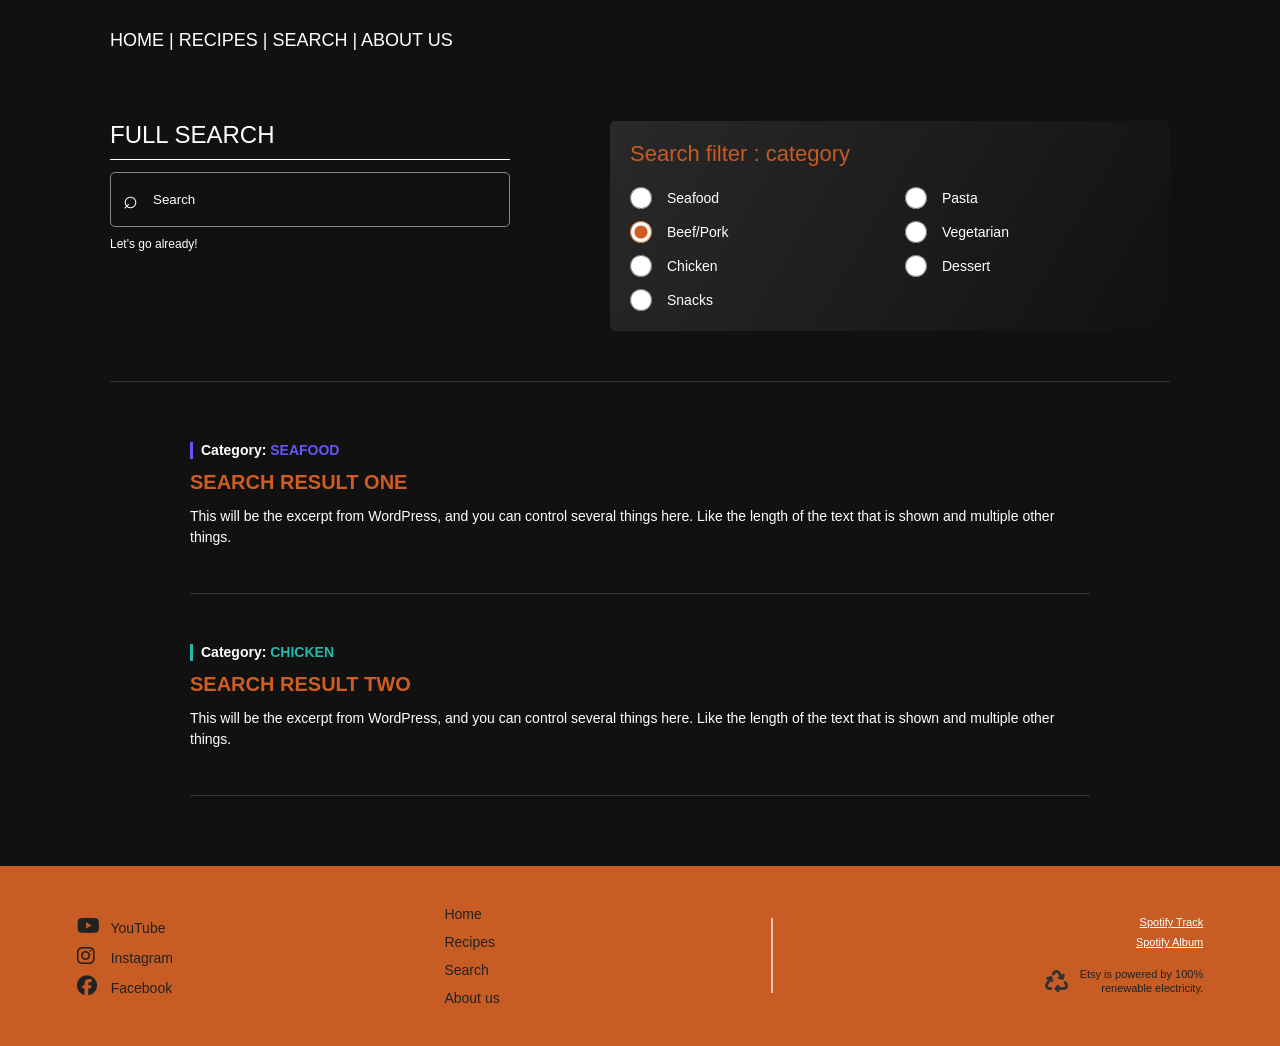
==== search.html @ 8488fdd6 "Initial commit" ====
<!DOCTYPE html>
<html lang="en">
<head>

    <link rel="stylesheet"
href="https://cdnjs.cloudflare.com/ajax/libs/font-awesome/6.5.2/css/all.min.css">

    <meta charset="UTF-8">
    <meta name="viewport" content="width=device-width, initial-scale=1.0">
    <title>Search Recipes</title>
    <link rel="stylesheet" href="css/style.css">
</head>
<body class="search-page">

    <!-- MENU -->
    <nav class="search-nav">
        <a href="home.html">HOME</a> |
        <a href="recipes.html">RECIPES</a> |
        <a href="search.html">SEARCH</a> |
        <a href="about.us.html">ABOUT US</a>

    </nav>

    <main class="search-container">

        <!-- SØGNING OG FILTER -->
        <section class="search-top">

            <div class="search-left">
                <h1>FULL SEARCH</h1>

                <div class="search-field">
                    <span>⌕</span>
                    <input type="search"
                           placeholder="Search"
                           aria-label="Search recipes">
                </div>

                <p>Let's go already!</p>
            </div>

            <div class="search-filter">
                <h2>Search filter : category</h2>

                <div class="filter-grid">
                    <label><input type="radio" name="category" value="seafood"> Seafood</label>
                    <label><input type="radio" name="category" value="pasta"> Pasta</label>
                    <label><input type="radio" name="category" value="beef" checked> Beef/Pork</label>
                    <label><input type="radio" name="category" value="vegetarian"> Vegetarian</label>
                    <label><input type="radio" name="category" value="chicken"> Chicken</label>
                    <label><input type="radio" name="category" value="dessert"> Dessert</label>
                    <label><input type="radio" name="category" value="snacks"> Snacks</label>
                </div>
            </div>

        </section>

        <!-- SØGERESULTATER -->
        <section class="search-results">

            <article class="result">
                <p class="category purple">
                    Category: <span>SEAFOOD</span>
                </p>

                <h2>SEARCH RESULT ONE</h2>

                <p>
                    This will be the excerpt from WordPress,
                    and you can control several things here.
                    Like the length of the text that is shown
                    and multiple other things.
                </p>
            </article>

            <article class="result">
                <p class="category turquoise">
                    Category: <span>CHICKEN</span>
                </p>

                <h2>SEARCH RESULT TWO</h2>

                <p>
                    This will be the excerpt from WordPress,
                    and you can control several things here.
                    Like the length of the text that is shown
                    and multiple other things.
                </p>
            </article>

        </section>

    </main>

    <footer class="footer">

    <!-- Sociale medier -->
    <div class="footer-social">
        <a href="#">
            <i class="fa-brands fa-youtube"></i>
            YouTube
        </a>

        <a href="#">
            <i class="fa-brands fa-instagram"></i>
            Instagram
        </a>

        <a href="#">
            <i class="fa-brands fa-facebook"></i>
            Facebook
        </a>
    </div>

    <!-- Menu -->
    <div class="footer-menu">
        <a href="#">Home</a>
        <a href="#">Recipes</a>
        <a href="#">Search</a>
        <a href="#">About us</a>
    </div>

    <!-- Lodret streg -->
    <div class="footer-line"></div>

    <!-- Højre side -->
    <div class="footer-right">
        <div class="spotify">
            <a href="#">Spotify Track</a>
            <a href="#">Spotify Album</a>
        </div>

        <div class="eco">
            <i class="fa-solid fa-recycle"></i>
            <p>
                Etsy is powered by 100%<br>
                renewable electricity.
            </p>
        </div>
    </div>

</footer>

</body>
</html>
---- css/style.css ----
/* Home site*/

:root {
    --width-full: 100%;
    --width-12col: 1200px;


    /*grid setting*/

    --grid-gap: 10px;
    --padding-default: 20px;

    /*colours*/

    --background-color-navigation: #00000088;
    --background-color-light: #ededed;
    --background-color-dark-bg: #111111;
    --primary-color: #bf5b23;
    --color-white: #ffffff;
    --color-dark: #373737;
    --color-light: #ebebeb;

    /*color swatch categories */

    --category-seafood: #3e30e2;
    --category-chicken: #249c8e;
    --category-meat: #d09189;
    --category-vegetarian: #298f3f;
    --category-snacks: #9a951e;
    --category-pasta: #bf5b23;
    --category-desserts: #9374eb;

}

/* data-category attributes */
div[data-category="Seafood"] {
    border-left: 1px solid var(--category-seafood);
}

p[data-category="Seafood"] {
    color: var(--category-seafood);
}

span[data-category="Seafood"] {
    color: var(--category-seafood);
}

div[data-category="vegetarian"] {
    border-left: 1px solid var(--category-vegetarian);
}

p[data-category="vegetarian"] {
    color: var(--category-vegetarian);
}

span[data-category="vegetarian"] {
    color: var(--category-vegetarian);
}

div[data-category="chicken"] {
    border-left: 1px solid var(--category-chicken);
}

p[data-category="chicken"] {
    color: var(--category-chicken);
}

span[data-category="chicken"] {
    color: var(--category-chicken);
}

div[data-category="pasta"] {
    border-left: 1px solid var(--category-pasta);
}

p[data-category="pasta"] {
    color: var(--category-pasta);
}

span[data-category="pasta"] {
    color: var(--category-pasta);
}

div[data-category="snacks"] {
    border-left: 1px solid var(--category-snacks);
}

p[data-category="snacks"] {
    color: var(--category-snacks);
}

span[data-category="snacks"] {
    color: var(--category-snacks);
}

div[data-category="meat"] {
    border-left: 1px solid var(--category-meat);
}

p[data-category="meat"] {
    color: var(--category-meat);
}

span[data-category="meat"] {
    color: var(--category-meat);
}

div[data-category="desserts"] {
    border-left: 1px solid var(--category-desserts);
}

p[data-category="desserts"] {
    color: var(--category-desserts);
}

span[data-category="desserts"] {
    color: var(--category-desserts);
}

* {
    margin: 0;
    padding: 0;
    box-sizing: border-box;
}

body {
    width: var(--width-full);
    font-family: "Roboto", sans-serif;
    height: 100%;
    position: relative;
    background-color: var(--background-color-dark-bg);

}

.container {
    display: grid;
    grid-template-rows: auto;
    gap: var(--grid-gap);
    width: var(--width-full);
}


.navigation,
.hero,
.image_section,
.footer {
    width: var(--width-full)
        /* den har fuld vidde */
}

.todays_recipes,
.categories,
.content_area {
    width: var(--width-12col);
    margin: 0 auto 0 auto;
}

.hamburger-menu{
    display: none;
    color:var(--background-color-light);
    font-size: 24px;
}

.mobile-menu{
    display: none;
}


.navigation {
    width: var(--width-full);
    height: 80px;
    background-color: var(--background-color-navigation);
    padding: 20px;
    display: flex;
    justify-content: center;
    align-items: center;
    position: absolute;
    top: 20px;
    left: 0;
    z-index: 10;
    text-transform: uppercase;
}

/* For cool floaty later JS */
.navigation.fixed {
    position: fixed;
    top: 0;
    width: 100%;
    z-index: 1000;
}

.menu-container {
    width: var(--width-12col);
}

.menu-container ul {
    display: flex;
}

.menu-container ul li {
    list-style: none;

}

.menu-container a {
    padding: 0 10px;
    text-decoration: none;
    color: var(--background-color-light);
    border-right: 1px solid var(--background-color-light);
}

.menu-container a:hover {
    color: var(--primary-color);
}

.menu-container li:last-child a {
    border-right: none;
}

/* Hero section*/
.hero {
    display: flex;
    justify-content: center;
    color: var(--background-color-light);
    position: relative;
    width: var(--width-full);
    top: 0;
    min-height: 600px;
    height: auto;
    margin: 0;
    background-image: url("https://picsum.photos/1920/800");
    background-size: cover;
    background-position: center;

}

.hero-container {
    width: var(--width-12col);
    height: 100%;
    display: grid;
    grid-template-columns: repeat(12, 1fr);
    grid-template-rows: auto auto auto;
    gap: var(--grid-gap);
}

.hero-text {
    grid-column: 1/span 4;
    /* spanning over 4 colums*/
    grid-row: 1;
    margin-top: 200px;
}

.hero-text h4,
h6 {
    padding: 0;
    margin: 0;
}

.hero-text h4 {
    font-weight: 400;
    font-size: 34px;
    text-transform: uppercase;
}

.hero-text h6 {
    font-weight: 400;
    font-size: 12px;
    text-transform: uppercase;
}

.hero-search {
    grid-column: 2/span 3;
    grid-row: 2;
    margin-top: 50px;
}

.search-box {
    position: relative;
    display: flex;
    align-items: center;
}

.search-input {
    padding: 10px 20px 10px 40px;
    background-color: transparent;
    border-radius: 5px;
    border: 1px solid var(--background-color-light);
    outline: none;
    color: var(--background-color-light);
}

.search-input::placeholder {
    color: var(--background-color-light);
}

.search-icon {
    position: absolute;
    left: 10px;
    font-size: 24px;
    display: flex;
    align-items: center;
}


/* Todays recipes stuff start*/
.todays_recipes {
    height: fit-content;
    width: var(--width-12col);
    display: grid;
    grid-template-rows: 130px auto;
    grid-template-columns: 1fr;
    gap: var(--grid-gap);
}

.todays_recipes_content_block_image img {
    height: 200px;
    width: 100%;
    background-size: cover;
    background-position: center;
}

.todays_recipes_headline {
    height: 60px;
    color: var(--color-white);
    border-bottom: 1px solid var(--color-white);
    display: flex;
    justify-content: flex-start;
    align-items: center;
    font-size: 37px;
    text-transform: uppercase;
    font-weight: 700;
    margin-top: 70px;
}

.todays_recipes_content {
    display: grid;
    grid-template-columns: repeat(4, 1fr);
    gap: var(--grid-gap);
    height: fit-content;
    width: var(--width-12col);
}

.todays_recipes_content_block {
    background-color: var(--background-color-light);
    border-radius: 5px;
    display: flex;
    flex-direction: column;
    position: relative;
}

.todays_recipes_content_block_text {
    padding: 20px;
    color: var(--color-dark);
    display: flex;
    flex-direction: column;
    justify-content: space-between;
    flex: 1;
}

.todays_recipes_content_block_text_top h5 {
    font-weight: 700px;
    font-size: 20px;
    margin-bottom: 10px;
    text-transform: uppercase;
}

.todays_recipes_content_block_text p {
    font-size: 16px;
}

.todays_recipes_content_bottom_area {
    display: flex;
    justify-content: space-between;
    margin: 20px 0 0 0;
}

.todays_recipes_content_bottom_area_left {
    display: flex;
    justify-content: space-between;
    padding: 0 0 0 10px;
    flex-direction: column;
}

.todays_recipes_content_bottom_area_left p {
    font-size: 14px;
    font-weight: 400;
    text-transform: uppercase;
}

.todays_recipes_content_bottom_area_right button {
    background-color: var(--color-dark);
    border: 1px solid var(--background-color-light);
    border-radius: 5px;
    padding: 8px 16px;
    font-size: 14px;
    font-weight: 400;
    cursor: pointer;
}

.todays_recipes_content_bottom_area_right button a {
    color: var(--color-white);
    text-decoration: none;
    text-transform: uppercase;
    font-size: 12px;
    transition: 0.3s;
}

.todays_recipes_content_bottom_area_right button a:hover {
    color: var(--primary-color);
}

.categories {
    width: var(--width-12col);
}

.categories_content {
    display: flex;
    background-color: var(--background-color-light);
    gap: var(--grid-gap);
    padding: 20px 0;
    border-radius: 5px;
    margin: 10px auto;
    justify-content: space-evenly;
}

.categories_content_block{
    display:flex;
    justify-content: center;
    align-items: center;
    font-size: 16px;
    font-weight: 700;
    text-transform: uppercase;
    flex-direction: column;
}

.categories_content_block svg {
    font-size: 40px;
}

/*image section start*/
.image_section{
    width:var(--width-full);
    height: 400px;
    display: flex;
    justify-content: center;
    background-image: url("https://picsum.photos/1920/400");
    background-size: cover;
    background-position: center;
    clip-path: polygon(0 0, 100% 11%, 100% 100%, 0% 100%); 
}

.image_section_controller{
    width: var(--width-12col);
    display: grid;
    grid-template-columns: repeat(12, 1fr);
    grid-template-rows: 100px auto 50px;
}

.image_section_box{
    grid-row:2;
    background-color: var(--background-color-light);
    grid-column: 9/ span 4;
    height: fit-content;
    padding: 30px;
    border-radius: 5px;
}

.image_section h4{
    color:var(--primary-color);
    text-transform: uppercase;
    font-size: 16 px;
    font-weight: 700;
    padding: 0 0 10px 0;
    padding-left: 12px;
}

.image_section p{
    font-size: 15px;
    color: var(--color-dark);
}


* {
    margin: 0;
    padding: 0;
    box-sizing: border-box;
}

body {
    background-color: #111;
    font-family: Arial, sans-serif;
    color: #333;
}

/* Hele sidens indhold */
.container {
    width: 90%;
    max-width: 1200px;
    margin: 30px auto 100px;
}

/* Overskrift */
h1 {
    color: white;
    font-size: 36px;
    margin-bottom: 25px;
    padding-bottom: 10px;
    border-bottom: 1px solid white;
}

/* Grid med to kolonner */
.kitchen-grid {
    display: grid;
    grid-template-columns: 1fr 1fr;
}

/* Tekstbokse */
.text-box {
    background-color: #ebebeb;
    min-height: 355px;
    display: flex;
    align-items: center;
    justify-content: center;
    padding: 40px;
}

.content {
    width: 100%;
    max-width: 350px;
}

.image_section_box h4 {
    font-size: 14px;
    margin-bottom: 15px;
    border-left: 2px solid #c85a20; 
    padding-left: 8px;
}

h2 {
    color: #c85a20;
    font-size: 21px;
    margin-bottom: 15px;
}

p {
    font-size: 15px;
    line-height: 1.2;
  /*   margin-bottom: 40px; */
}

/* Knapper */
.button {
    display: inline-block;
    background-color: #383838;
    color: white;
    text-decoration: none;
    text-align: center;
    padding: 10px 30px;
    min-width: 165px;
    border-radius: 4px;
    box-shadow: 1px 2px 3px #999;
}

.button:hover {
    background-color: #c85a20;
}

/* Billeder */
.image-box {
    height: 355px;
}

.image-box img {
    width: 100%;
    height: 100%;
    object-fit: cover;
    display: block;
}

/* Mobilvisning */
@media (max-width: 700px) {
    .kitchen-grid {
        grid-template-columns: 1fr;
    }

    .text-box {
        min-height: 300px;
        padding: 30px;
    }

    .image-box {
        height: 250px;
    }

    h1 {
        font-size: 28px;
    }
}


/* FOOTER */

.footer {
    background-color: #c75d24;
    display: flex;
    justify-content: space-between;
    align-items: center;
    padding: 40px 6%;
    min-height: 155px;
    font-family: Arial, sans-serif;
}

/* Sociale medier */
.footer-social {
    display: flex;
    flex-direction: column;
    gap: 10px;
}

.footer-social a {
    color: #222;
    text-decoration: none;
    font-size: 14px;
}

.footer-social i {
    font-size: 20px;
    width: 30px;
}

/* Menu */
.footer-menu {
    display: flex;
    flex-direction: column;
    gap: 12px;
}

.footer-menu a {
    color: #222;
    text-decoration: none;
    font-size: 14px;
}

/* Lodret streg */
.footer-line {
    width: 2px;
    height: 75px;
    background-color: #f4c6a5;
}

/* Højre side */
.footer-right {
    display: flex;
    flex-direction: column;
    align-items: flex-end;
    gap: 20px;
}

/* Spotify links */
.spotify {
    display: flex;
    flex-direction: column;
    align-items: flex-end;
    gap: 8px;
}

.spotify a {
    color: white;
    font-size: 11px;
    text-decoration: underline;
}

/* Miljøtekst */
.eco {
    display: flex;
    align-items: center;
    gap: 12px;
}

.eco i {
    font-size: 23px;
    color: #333;
}

.eco p {
    font-size: 11px;
    color: #222;
    text-align: right;
    margin: 0;
}

/* Hover-effekt */
.footer a:hover {
    color: white;
}

/* Mobil */
@media (max-width: 700px) {
    .footer {
        flex-direction: column;
        align-items: flex-start;
        gap: 30px;
        padding: 30px;
    }

    .footer-line {
        display: none;
    }

    .footer-right {
        align-items: flex-start;
        width: 100%;
    }

    .spotify {
        align-items: flex-start;
        max-width: 100%;
    }

    .spotify a {
        overflow-wrap: anywhere;
    }
}

/* RWD start */
@media (width <= 768px) {
    :root{
        --width-12col:100%;
    }
    
    body{
    
    }

    .menu-container{
        display: none;
    }

    .hamburger-menu{
        display: block;
    }

    .mobile-menu{
        position: fixed;
        top:0;
        right:0;
        height: 100%;
        background-color: var(--color-dark);
        box-shadow: -2px 0 5px #00000080; 
        transform: translateX(100%);
        z-index: 1000;
        display: block;
        transition: transform 0.8s ease-in-out, opacity 0.8s ease-in-out;
    }

    .mobile-menu.open{
        visibility: visible;
        opacity: 1;
        transform: translateX(0);
        transition: transform 0.8s ease-in-out, opacity 0.8s ease-in-out;
    }

    .mobile-menu ul{
        padding: 0;
    }

    .mobile-menu ul li {
        list-style: none;
        text-decoration: none;
        padding: 15px;
    }

    .mobile-menu ul li a {
        color: var(--background-color-light);
        text-decoration: none;
    }

    .mobile-menu .menu-item {
        display: block;
        padding: 15px;
        font-weight: 700;
        text-transform: uppercase;
    }

    .todays_recipes{
        width: 90%;
    }

    .todays_recipes_content{
        grid-template-columns: repeat(1,1fr);
    }

    .todays_recipes_content_block_image img{
        height: 300px;
        width: 100%;
        object-fit: cover;
    }

    .categories_content{
        flex-wrap: wrap;
        justify-content: flex-start;
    }

    .categories_content_block{
        width:45%;
        margin:5px;
    }

    .image_section {
        display:none;
    }

    .image-box {
        display: none;
    }

 .footer {
        display: flex;
        flex-direction: column;
        align-items: center;
        justify-content: center;
        gap: 25px;
        padding: 35px 20px;
        text-align: center;
    }

    /* Sociale medier */
    .footer-social {
        display: flex;
        flex-direction: row;
        justify-content: center;
        gap: 25px;
    }

    .footer-social a {
        font-size: 0;
    }

    .footer-social i {
        font-size: 26px;
        width: auto;
    }

    /* Menu */
    .footer-menu {
        display: flex;
        flex-direction: row;
        justify-content: center;
        gap: 20px;
    }

    .footer-menu a {
        font-size: 14px;
    }

    /* Spotify og højre side */
    .footer-right {
        display: flex;
        flex-direction: column;
        align-items: center;
        gap: 20px;
    }

    /* Streg */
    .footer-line {
        width: 80%;
        height: 1px;
        background-color: #a94d1e;
    }

.kitchen-grid {
        display: grid;
        grid-template-columns: 1fr;
        gap: 20px;
    }

    .text-box {
        width: 100%;
    }

    .image-box {
        width: 100%;
    }

    .image-box img {
        width: 100%;
        height: auto;
        display: block;
    }

    /* HERO - MOBILVISNING */

.hero {
    min-height: 550px;
    height: auto;
    padding: 40px 20px;

    background-position: center;
    background-size: cover;
}

.hero-container {
    display: flex;
    flex-direction: column;
    align-items: center;
    justify-content: center;

    width: 100%;
    height: auto;
    gap: 25px;
}

.hero-text {
    width: 100%;
    margin-top: 0;

    text-align: center;
    grid-column: auto;
    grid-row: auto;
}

.hero-text h4 {
    font-size: 28px;
    line-height: 1.2;
    margin-bottom: 10px;
}

.hero-text h6 {
    font-size: 14px;
}

/* SØGEFELT */

.hero-search {
    width: 100%;
    max-width: 320px;
    margin-top: 20px;

    grid-column: auto;
    grid-row: auto;
}

.search-box {
    width: 100%;
}

.search-input {
    width: 100%;
    box-sizing: border-box;
    padding: 12px 15px 12px 45px;
}

.hero-text {
    border-left: none;
}

.hero-text h4,
.hero-text h6 {
    border-left: none;
}
}

/* SEARCH PAGE */

.search-page {
    background-color: #111;
    color: white;
    font-family: Arial, sans-serif;
    margin: 0;
}

/* MENU */

.search-page .search-nav {
    max-width: 1100px;
    margin: 30px auto;
    padding: 0 20px;
    font-size: 18px;
    justify-content: flex-start;
}

.search-page .search-nav a {
    color: white;
    text-decoration: none;
}
.search-page .search-nav a:hover {
    color: #cf5d22;
}

.search-page .search-nav .active {
    color: #cf5d22;
}

/* CONTAINER */

.search-container {
    max-width: 1100px;
    margin: 70px auto;
    padding: 0 20px;
}

/* SØGNING OG FILTER */

.search-top {
    display: grid;
    grid-template-columns: 1fr 1.4fr;
    gap: 100px;
    align-items: start;
    padding-bottom: 50px;
    border-bottom: 1px solid #333;
}

.search-left h1 {
    font-size: 24px;
    font-weight: 400;
    margin-bottom: 12px;
}

.search-field {
    display: flex;
    align-items: center;
    gap: 15px;
    border: 1px solid #888;
    border-radius: 5px;
    padding: 12px;
}

.search-field span {
    font-size: 25px;
}

.search-field input {
    background: transparent;
    border: none;
    outline: none;
    color: white;
    width: 100%;
}

.search-field input::placeholder {
    color: white;
}

.search-left p {
    font-size: 12px;
    margin-top: 10px;
}

/* FILTER */

.search-filter {
    background: linear-gradient(120deg, #292929, #111);
    padding: 20px;
    border-radius: 5px;
}

.search-filter h2 {
    font-size: 22px;
    font-weight: 400;
    margin: 0 0 20px;
}

.filter-grid {
    display: grid;
    grid-template-columns: 1fr 1fr;
    gap: 12px 30px;
}

.filter-grid label {
    display: flex;
    align-items: center;
    gap: 15px;
    font-size: 14px;
    cursor: pointer;
}

.filter-grid input {
    width: 22px;
    height: 22px;
    accent-color: #cf5d22;
}

/* RESULTATER */

.search-results {
    max-width: 900px;
    margin: 50px auto;
}

.result {
    padding: 10px 0 45px;
    margin-bottom: 40px;
    border-bottom: 1px solid #333;
}

.result .category {
    font-size: 14px;
    font-weight: bold;
    margin-bottom: 12px;
    padding-left: 8px;
}

.purple {
    border-left: 3px solid #6556f6;
}

.purple span {
    color: #6556f6;
}

.turquoise {
    border-left: 3px solid #20b9ad;
}

.turquoise span {
    color: #20b9ad;
}

.result h2 {
    font-size: 20px;
    color: #cf5d22;
    margin-bottom: 12px;
}

.result > p:not(.category) {
    font-size: 14px;
    line-height: 1.5;
}

/* ABOUT SIDE */

.about-page {
    margin: 0;
    background-color: #141414;
    color: white;
    font-family: Arial, sans-serif;
}

/* MENU */

.about-page .menu {
    display: flex;
    align-items: center;
    gap: 12px;
    padding: 45px 6%;
}

.about-page .menu a {
    color: white;
    text-decoration: none;
    font-size: 18px;
    font-weight: 400;
    transition: color 0.3s;
}

/* LODRET STREG MELLEM MENUPUNKTER */

.about-page .menu a:not(:last-child)::after {
    content: "|";
    color: white;
    margin-left: 12px;
}

/* ORANGE VED HOVER */

.about-page .menu a:hover {
    color: #f28c28;
}

/* AKTIV SIDE */

.about-page .menu a.active {
    color: white;
}

/* INDHOLD */

.about-container {
    width: 90%;
    max-width: 1200px;
    margin: 20px auto 30px;
}

/* OVERSKRIFT */

.about-container h1 {
    font-size: 36px;
    font-weight: 400;
    margin-bottom: 24px;
    padding-bottom: 8px;
    border-bottom: 1px solid #aaa;
}

/* RÆKKER MED TEKST OG BILLEDER */

.about-row {
    display: grid;
    grid-template-columns: 1fr 1fr;
    gap: 25px;
    margin-bottom: 45px;
    align-items: stretch;
}

/* HVIDE TEKSTBOKSE */

.about-text {
    background-color: #fff;
    color: black;
    padding: 35px 20px;
    display: flex;
    flex-direction: column;
    justify-content: center;
}

.about-text p {
    font-size: 18px;
    line-height: 1.25;
    margin: 0 0 20px;
}

.about-text p:last-child {
    margin-bottom: 0;
}

.about-text h2 {
    font-size: 21px;
    font-weight: 900;
    margin-bottom: 25px;
}

/* BILLEDER PÅ ABOUT SIDEN */

.about-page .about-row img {
    width: 100%;
    height: 100%;
    min-height: 350px;
    object-fit: cover;
    display: block;
}

/* NYHEDSBREV */

.about-page .about-newsletter {
    background-color: #141414;
    padding: 120px 20px 100px;
    color: white;
}

.about-page .newsletter-content {
    max-width: 510px;
    margin: 0 auto;
}

/* SOCIALE MEDIER */

.about-page .newsletter-socials {
    display: flex;
    justify-content: center;
    align-items: center;
    gap: 45px;
    margin-bottom: 30px;
}

.about-page .newsletter-socials a {
    color: #f27c00;
    font-size: 36px;
    text-decoration: none;
}

.about-page .newsletter-socials a:hover {
    color: white;
}

/* OVERSKRIFT */

.about-page .newsletter-content h2 {
    text-align: center;
    font-size: 17px;
    font-weight: normal;
    margin-bottom: 35px;
     color: white;
}

/* ORANGE TEKST */

.about-page .newsletter-content p {
    color: #f27c00;
    font-size: 14px;
    line-height: 1.25;
    margin-bottom: 35px;
}

/* FORMULAR */

.about-page .newsletter-form {
    display: flex;
    flex-direction: column;
    gap: 22px;
}

.about-page .newsletter-form input {
    width: 100%;
    box-sizing: border-box;
    padding: 20px 12px;
    background-color: #d9d9d9;
    border: none;
    font-size: 14px;
    height: 57px;
}

.about-page .newsletter-form button {
    background-color: #f27c00;
    color: white;
    border: none;
    height: 57px;
    font-size: 14px;
    cursor: pointer;
    margin-top: 14px;
}

.about-page .newsletter-form button:hover {
    background-color: #d96e00;
}

/* ORANGE FOOTER */

.about-page .about-footer {
    background-color: #f27c00;
    width: 100%;
}
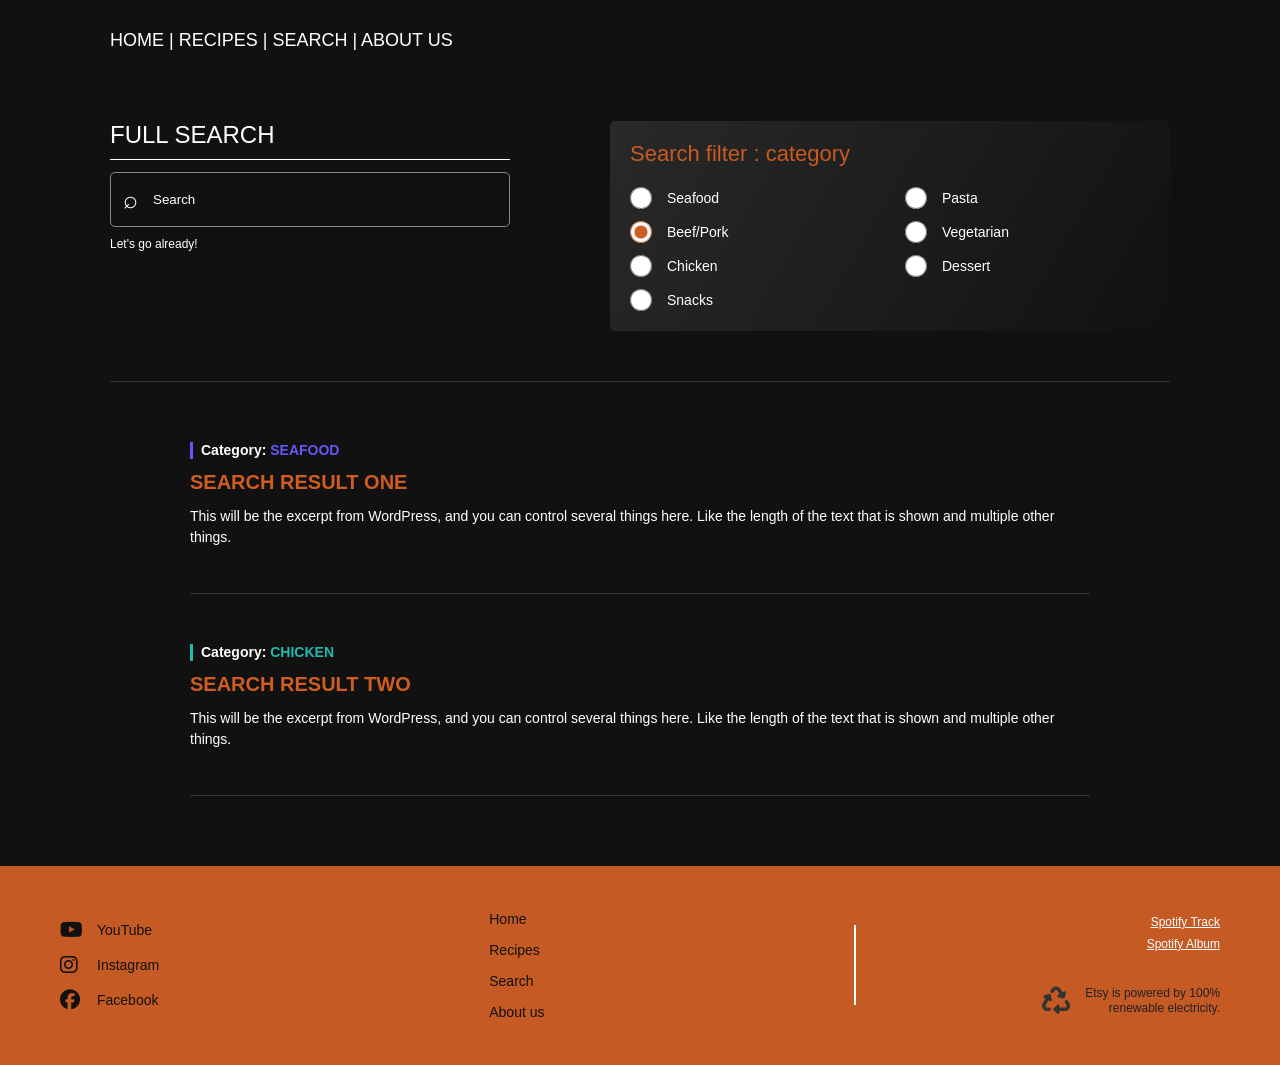
==== commit 4ef9ef62: "ændring" ====
--- a/search.html
+++ b/search.html
@@ -14,7 +14,7 @@
 
     <!-- MENU -->
     <nav class="search-nav">
-        <a href="home.html">HOME</a> |
+        <a href="index.html">HOME</a> |
         <a href="recipes.html">RECIPES</a> |
         <a href="search.html">SEARCH</a> |
         <a href="about.us.html">ABOUT US</a>
@@ -92,54 +92,56 @@
 
     </main>
 
-    <footer class="footer">
+    
+<footer class="footer">
+    <div class="footer-container">
 
-    <!-- Sociale medier -->
-    <div class="footer-social">
-        <a href="#">
-            <i class="fa-brands fa-youtube"></i>
-            YouTube
-        </a>
-
-        <a href="#">
-            <i class="fa-brands fa-instagram"></i>
-            Instagram
-        </a>
-
-        <a href="#">
-            <i class="fa-brands fa-facebook"></i>
-            Facebook
-        </a>
-    </div>
-
-    <!-- Menu -->
-    <div class="footer-menu">
-        <a href="#">Home</a>
-        <a href="#">Recipes</a>
-        <a href="#">Search</a>
-        <a href="#">About us</a>
-    </div>
-
-    <!-- Lodret streg -->
-    <div class="footer-line"></div>
-
-    <!-- Højre side -->
-    <div class="footer-right">
-        <div class="spotify">
-            <a href="#">Spotify Track</a>
-            <a href="#">Spotify Album</a>
+        <!-- SOCIALE MEDIER -->
+        <div class="footer-social">
+            <a href="#">
+                <i class="fa-brands fa-youtube"></i>
+                YouTube
+            </a>
+            <a href="#">
+                <i class="fa-brands fa-instagram"></i>
+                Instagram
+            </a>
+            <a href="#">
+                <i class="fa-brands fa-facebook"></i>
+                Facebook
+            </a>
         </div>
 
-        <div class="eco">
-            <i class="fa-solid fa-recycle"></i>
-            <p>
-                Etsy is powered by 100%<br>
-                renewable electricity.
-            </p>
+        <!-- MENU -->
+        <div class="footer-menu">
+            <a href="index.html">Home</a>
+            <a href="recipes.html">Recipes</a>
+            <a href="search.html">Search</a>
+            <a href="about.us.html">About us</a>
         </div>
+
+        <!-- LODRET STREG -->
+        <div class="footer-line"></div>
+
+        <!-- HØJRE SIDE -->
+        <div class="footer-right">
+            <div class="spotify">
+                <a href="#">Spotify Track</a>
+                <a href="#">Spotify Album</a>
+            </div>
+
+            <div class="eco">
+                <i class="fa-solid fa-recycle"></i>
+                <p>
+                    Etsy is powered by 100%<br>
+                    renewable electricity.
+                </p>
+            </div>
+        </div>
+
     </div>
+</footer>
 
-</footer>
 
 </body>
 </html>
--- a/css/style.css
+++ b/css/style.css
@@ -248,6 +248,7 @@
     /* spanning over 4 colums*/
     grid-row: 1;
     margin-top: 200px;
+    margin-left: 100px;
 }
 
 .hero-text h4,
@@ -726,10 +727,6 @@
 @media (width <= 768px) {
     :root{
         --width-12col:100%;
-    }
-    
-    body{
-    
     }
 
     .menu-container{
@@ -1328,3 +1325,276 @@
     background-color: #f27c00;
     width: 100%;
 }
+
+
+/* MENU */
+.navbar {
+    display: flex;
+    align-items: center;
+    gap: 15px;
+    padding: 40px 0;
+    margin-left: 120px;
+}
+
+/* MENUPUNKTER */
+.navbar a {
+    color: white;
+    text-decoration: none;
+    font-family: Arial, sans-serif;
+    font-size: 18px;
+    font-weight: 400;
+    transition: color 0.3s ease;
+}
+
+/* STREGER MELLEM MENUPUNKTER */
+.navbar span {
+    color: white;
+    font-size: 18px;
+}
+
+/* ORANGE FARVE VED HOVER */
+.navbar a:hover {
+    color: #e87518;
+}
+
+
+/* OPSKRIFTSSIDE */
+.recipe-page {
+    max-width: 1200px;
+    margin: 0 auto;
+    padding: 40px 60px 80px;
+    color: white;
+    font-family: Arial, sans-serif;
+}
+
+/* ØVERSTE SEKTION */
+.recipe-top {
+    display: grid;
+    grid-template-columns: 1.2fr 1fr;
+    gap: 60px;
+    align-items: start;
+}
+
+/* LILLE ORANGE TEKST */
+.recipe-label {
+    color: #e87518;
+    font-size: 12px;
+    margin-bottom: 15px;
+}
+
+/* OVERSKRIFT */
+.recipe-content h1 {
+    font-size: 30px;
+    font-weight: 400;
+    line-height: 1.2;
+    margin: 0;
+}
+
+.recipe-content h1 strong {
+    font-weight: 700;
+}
+
+/* TID, KALORIER OG NIVEAU */
+.recipe-info {
+    display: flex;
+    justify-content: space-between;
+    gap: 15px;
+    margin-top: 60px;
+    margin-bottom: 45px;
+    font-size: 14px;
+}
+
+.recipe-info div {
+    display: flex;
+    align-items: center;
+    gap: 10px;
+}
+
+.recipe-info span {
+    color: #e87518;
+    font-size: 22px;
+}
+
+/* INGREDIENSER */
+.recipe-content h3 {
+    font-size: 13px;
+    margin-bottom: 15px;
+}
+
+.ingredients {
+    display: grid;
+    grid-template-columns: 1fr 1fr;
+    gap: 30px;
+}
+
+.ingredients ul {
+    margin: 0;
+    padding-left: 15px;
+}
+
+.ingredients li {
+    font-size: 12px;
+    line-height: 1.8;
+}
+
+/* KNAPPER */
+.recipe-buttons {
+    display: flex;
+    gap: 10px;
+    margin-top: 25px;
+}
+
+.recipe-buttons button {
+    background: transparent;
+    color: white;
+    border: 1px solid white;
+    border-radius: 5px;
+    padding: 8px 12px;
+    font-size: 14px;
+    cursor: pointer;
+}
+
+.recipe-buttons button:hover {
+    color: #e87518;
+    border-color: #e87518;
+}
+
+/* BILLEDE AF SUPPEN */
+.recipe-image img {
+    width: 100%;
+    height: auto;
+    display: block;
+    border-radius: 0%;
+}
+
+/* INSTRUCTIONS */
+.instructions {
+    margin-top: 60px;
+}
+
+.instructions h2 {
+    font-size: 32px;
+    border-bottom: 1px solid #888;
+    padding-bottom: 8px;
+    margin-bottom: 35px;
+}
+
+.instructions ol {
+    max-width: 750px;
+    padding-left: 15px;
+}
+
+.instructions li {
+    font-size: 13px;
+    line-height: 1.9;
+    margin-bottom: 25px;
+}
+.recipe-content h1 {
+    border-bottom: none;
+}
+
+
+/* FOOTER */
+.footer {
+    background-color: #c65a24;
+    color: #111;
+    width: 100%;
+    padding: 45px 60px;
+    box-sizing: border-box;
+}
+
+/* FOOTER LAYOUT */
+.footer-container {
+    width: 100%;
+    max-width: 1500px;
+    margin: 0 auto;
+    display: grid;
+    grid-template-columns: 1.2fr 1fr 2px 1fr;
+    align-items: center;
+    gap: 40px;
+}
+
+/* LINKS */
+.footer a {
+    color: #111;
+    text-decoration: none;
+    font-size: 14px;
+}
+
+.footer a:hover {
+    text-decoration: underline;
+}
+
+/* SOCIALE MEDIER */
+.footer-social {
+    display: flex;
+    flex-direction: column;
+    align-items: flex-start;
+    gap: 15px;
+    transform: none;
+}
+
+.footer-social a {
+    display: flex;
+    align-items: center;
+    gap: 15px;
+}
+
+.footer-social i {
+    font-size: 20px;
+    width: 22px;
+}
+
+/* MENU */
+.footer-menu {
+    display: flex;
+    flex-direction: column;
+    align-items: flex-start;
+    gap: 15px;
+}
+
+/* LODRET STREG */
+.footer-line {
+    width: 2px;
+    height: 80px;
+    background-color: white;
+}
+
+/* HØJRE SIDE */
+.footer-right {
+    display: flex;
+    flex-direction: column;
+    align-items: flex-end;
+    gap: 35px;
+}
+
+/* SPOTIFY */
+.spotify {
+    display: flex;
+    flex-direction: column;
+    align-items: flex-end;
+    gap: 8px;
+}
+
+.spotify a {
+    color: white;
+    text-decoration: underline;
+    font-size: 12px;
+}
+
+/* MILJØTEKST */
+.eco {
+    display: flex;
+    align-items: center;
+    gap: 15px;
+}
+
+.eco i {
+    font-size: 28px;
+}
+
+.eco p {
+    font-size: 12px;
+    text-align: right;
+    margin: 0;
+}
